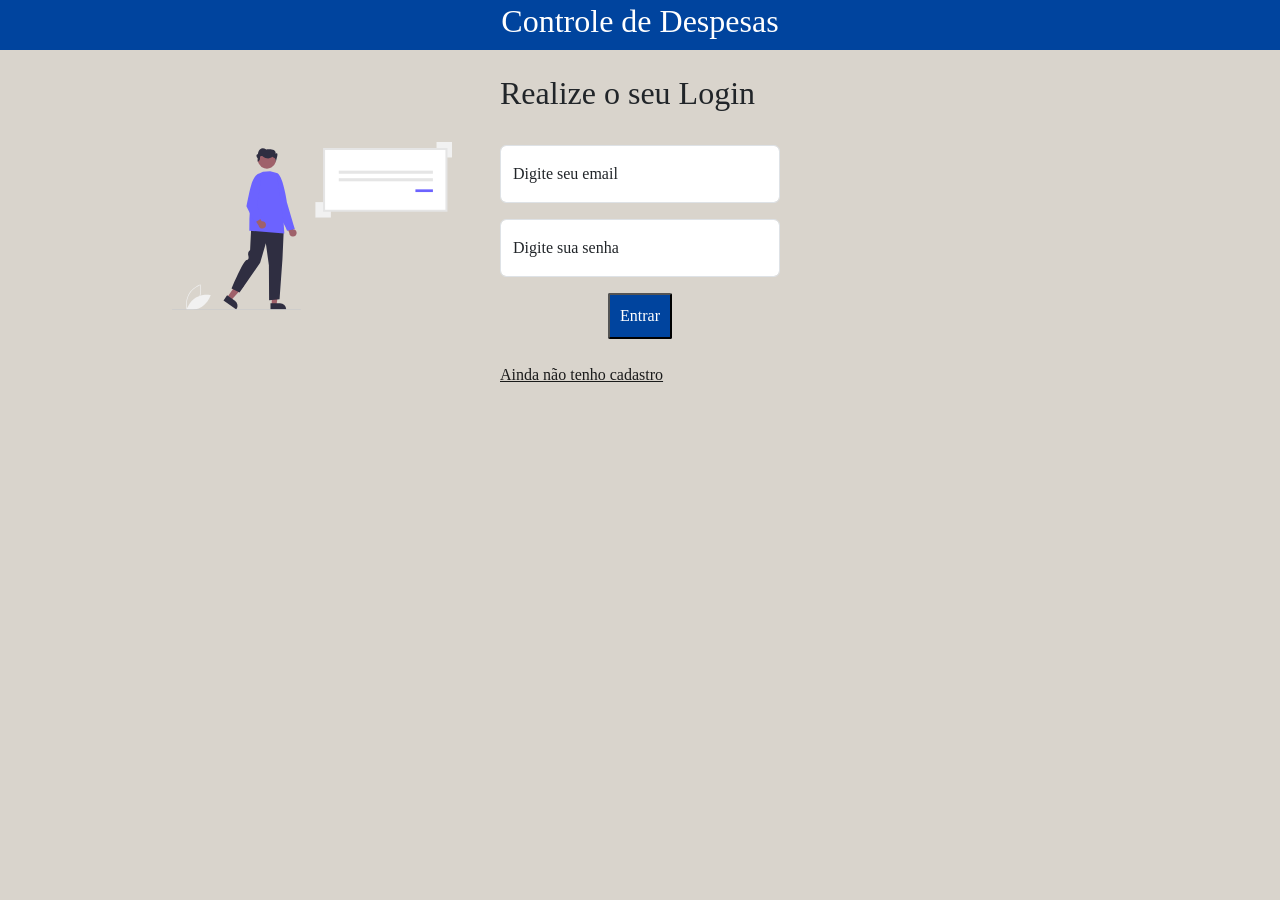
==== login.html @ 93d80ce5 "Add files via upload" ====
<!DOCTYPE html>
<html lang="en" xmlns="http://www.w3.org/1999/html">
<head>
  <meta charset="UTF-8">
  <meta http-equiv="X-UA-Compatible" content="IE=edge">
  <meta name="viewport" content="width=device-width, initial-scale=1.0">
  <link href="https://cdn.jsdelivr.net/npm/bootstrap@5.0.1/dist/css/bootstrap.min.css" rel="stylesheet" integrity="sha384-+0n0xVW2eSR5OomGNYDnhzAbDsOXxcvSN1TPprVMTNDbiYZCxYbOOl7+AMvyTG2x" crossorigin="anonymous">
  <!-- JavaScript Bundle with Popper -->
  <script src="https://cdn.jsdelivr.net/npm/bootstrap@5.0.1/dist/js/bootstrap.bundle.min.js" integrity="sha384-gtEjrD/SeCtmISkJkNUaaKMoLD0//ElJ19smozuHV6z3Iehds+3Ulb9Bn9Plx0x4" crossorigin="anonymous" defer></script>
  <link rel="stylesheet" href="css/styles.css">
  <link rel="stylesheet" href="css/styles-login.css">
  <title>Login</title>
</head>
<body>
    <!-- Cabeçalho de informações do sistema -->
        <header>
            <div class="title">
                <h2>Controle de Despesas
                </h2>
            </div>
        </header>
    <div class="container col-12 col-md-9" id="form-container">
        <div class="row align-items-center gx-5">
            <div class="col-md-4">
                <div class="banner">
                    <br> <br>
                    <img src="img/sign_in.svg" alt="y">
                </div>
            </div>
            <div class="col-md-4">
                <br>
                <h2>Realize o seu Login</h2>
                <br>
                <form>
                    <div class="form-floating mb-3">                        
                        <input type="email" class="form-control" id="email" name="email" placeholder="Digite seu email">
                        <label for="email" class="form-label">Digite seu email</label>
                    </div>
                    <div class="form-floating mb-3">                        
                        <input type="password" class="form-control" id="senha" name="senha" placeholder="Digite sua senha">
                        <label for="senha" class="form-label">Digite sua senha</label>
                    </div>
                    <button type="button" class="addBtn" style="display: block; margin: 0 auto;" onclick="logar()">Entrar</button>
                     <div class="col-12" id="link-container">
                         <br>
                         <a href="registrar.html" style="color: #1b1b1b">Ainda não tenho cadastro</a>
                     </div>
                </form>
            </div>

        </div>
    </div>
     <script src="js/scripts-login.js"></script>
</body>
</html>
---- css/styles.css ----
body,
ul,
li {
    font-family: tahoma;
    box-sizing: border-box;
    margin: 0;
    padding: 0;
    background-color: #D9D4CC;
}

header {
    background-color: #D9D4CC;
    text-align: center;
    position: relative;
    width: 100%;
}

.title {
    color: white;
    width: 100%;
    background-color: #8C4303;
    display: inline-block;
    padding: 2px 0px;
    position: sticky;
    top: 0px;
}

.banner {
    height: 300px;
    overflow: hidden;
}

.banner img {
    margin: 0px 0px 0px 0px;
    width: 100%;
}

.newItem {
    background-color: #D9D4CC;
    padding: 30px 40px;
    color: white;
    display: flex;
    justify-content: center;
}

.newItem:after {
    content: "";
    display: table;
    clear: both;
}

#newNome {
    margin: 0;
    border: 1px solid rgb(35, 32, 24);
    width: 20%;
    padding: 10px;
    font-size: 16px;
}

#newCategoria {
    margin: 0;
    border: 1px solid rgb(35, 32, 24);
    width: 12%;
    padding: 10px;
    font-size: 16px;
}

#newValor {
    margin: 0;
    border: 1px solid rgb(35, 32, 24);
    width: 08%;
    padding: 10px;
    font-size: 16px;
}

#newData {
    margin: 0;
    border: 1px solid rgb(35, 32, 24);
    width: 10%;
    padding: 10px;
    font-size: 16px;
}

#newComentario   {
    margin: 0;
    border: 1px solid rgb(35, 32, 24);
    width: 20%;
    padding: 10px;
    font-size: 16px;
}

.login {
    align-items: end;
    background-color: #8C4303;
    cursor: pointer;
    transition: 0.3s;
    border-radius: 2px;
    float: right;
    margin-right: 10px;
}

.login:hover #login-mostrar {
    display: block;
}
{
    background-color: #11AEBF;
}

#login-mostrar {
    display: none;
}

.addBtn {
    padding: 9px 10px;
    background-color: #8C4303;
    color: white;
    text-align: center;
    font-size: 16px;
    cursor: pointer;
    transition: 0.3s;
    border-radius: 2px;
}

.addBtn:hover {
    background-color: #11AEBF;
    color: white;
    }


.hide {
    visibility: hidden;
}

.items {
    margin: 0;
    padding: 0;
    display: flex;
    justify-content: center;
}

.close {
    cursor: pointer;
}

.close:hover {
    color: #f44336;
    font-weight: bolder;
}

.altera {
    cursor: pointer;
}

.altera:hover {
    color: #3A7734;
    font-weight: bolder;
}


table,
th,
td {
    border: 1px solid black;
    border-collapse: collapse;
    position: relative;
    padding: 12px 8px 12px 10px;
    font-size: 18px;
    transition: 0.2s;
    text-align: center;

}

table{
    background-color: white;
    width: 50%;
}



tr:nth-child(odd){
    background-color: #eee;
}

th:nth-child(1){
    width: 80%;
}

tr:hover {
    background: rgb(200, 199, 199);
}
---- css/styles-login.css ----
.banner {
    height: 250px;
    overflow: hidden;
}


.title {
    background-color: #00449e;
}

.addBtn {
    background-color: #00449e;
}
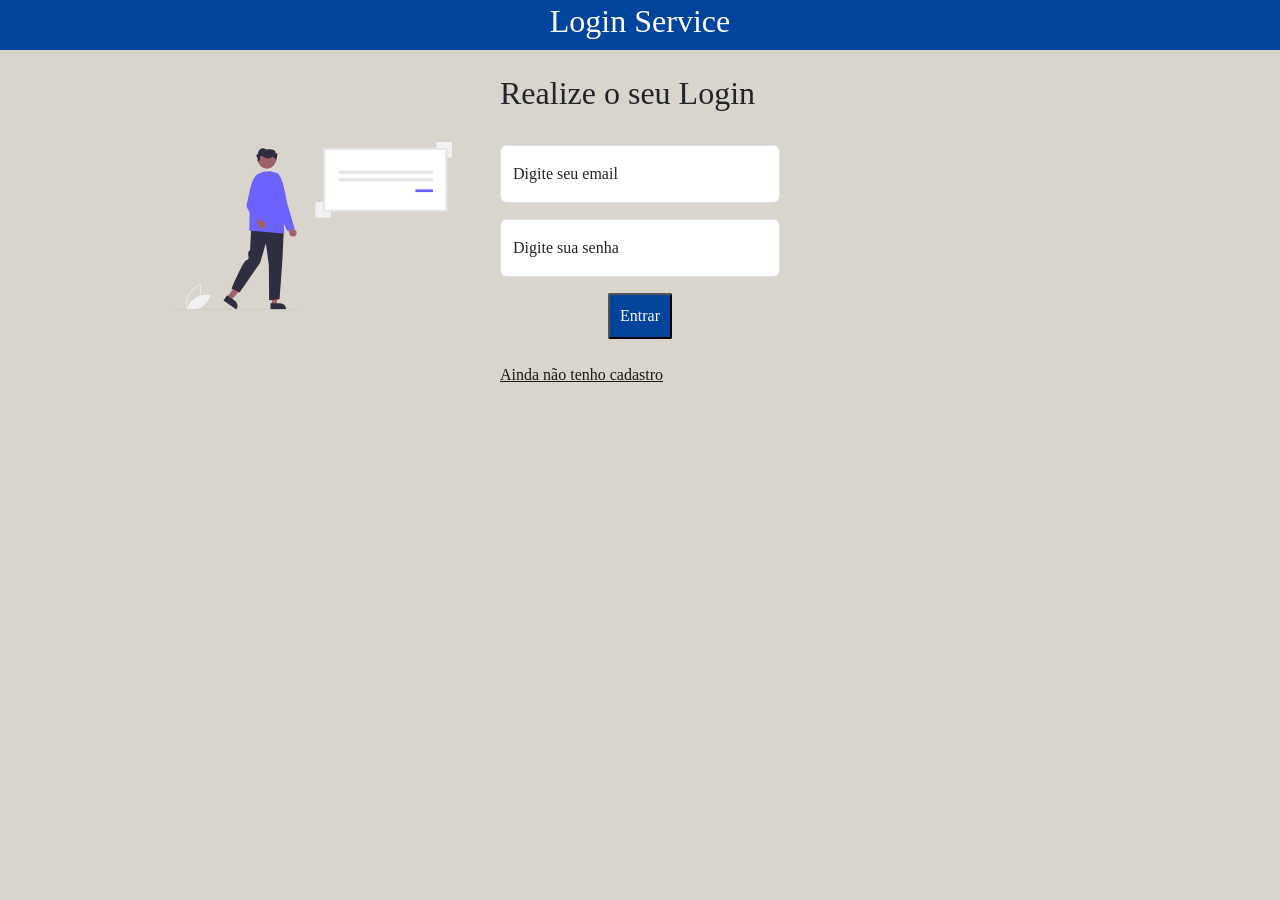
==== commit 712691f2: "Update login.html" ====
--- a/login.html
+++ b/login.html
@@ -15,7 +15,7 @@
     <!-- Cabeçalho de informações do sistema -->
         <header>
             <div class="title">
-                <h2>Controle de Despesas
+                <h2>Login Service
                 </h2>
             </div>
         </header>
@@ -52,4 +52,4 @@
     </div>
      <script src="js/scripts-login.js"></script>
 </body>
-</html>+</html>
